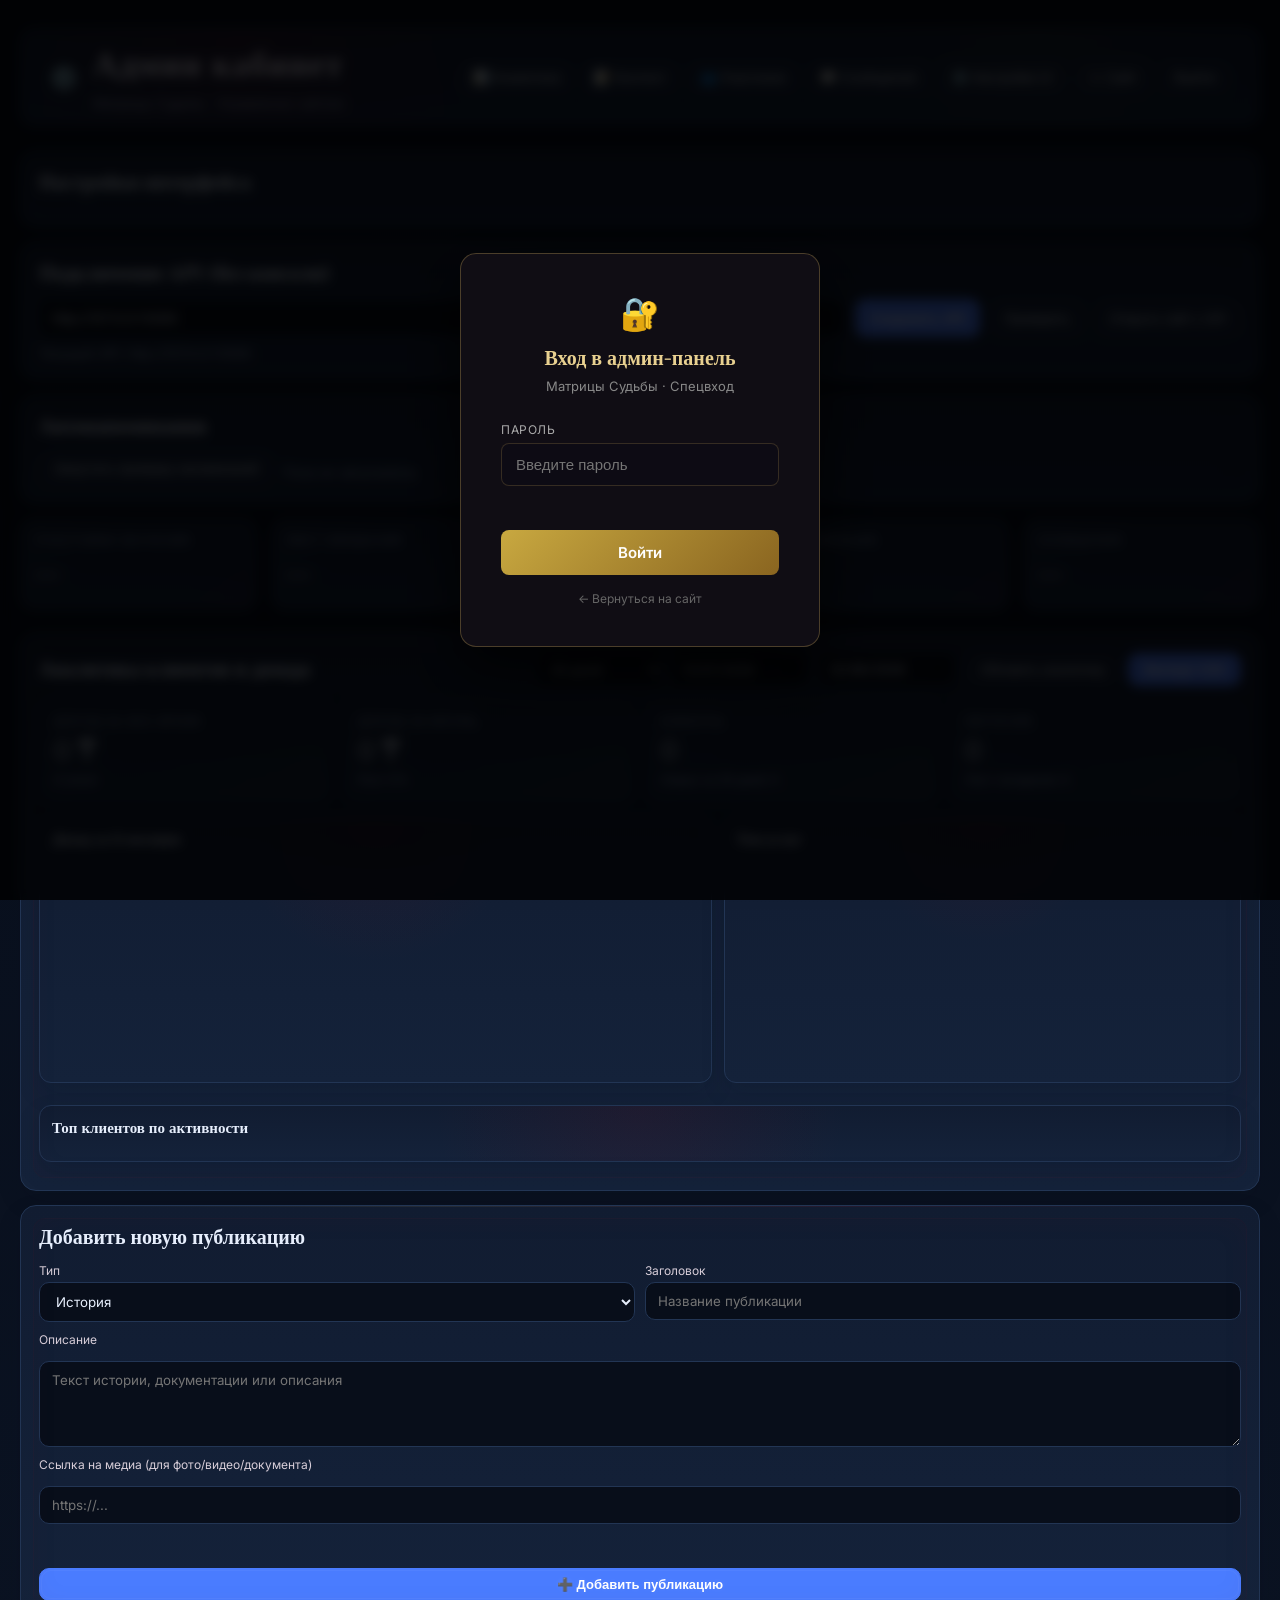
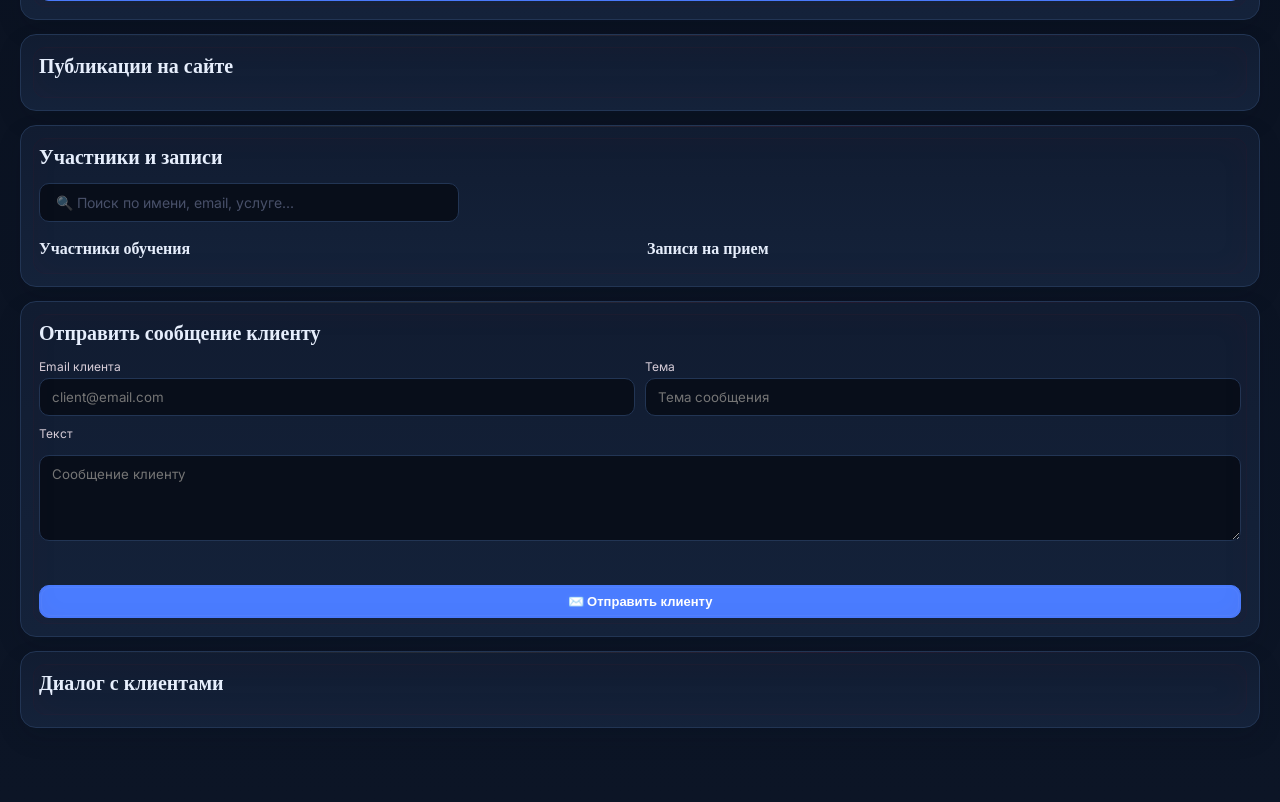
==== admin.html @ edc9f2d5 "Copilot CLI session 3d126583-f29f-4c4b-a68e-1c4c6ca3910c changes" ====
<!DOCTYPE html>
<html lang="ru">
<head>
    <meta charset="UTF-8">
    <link rel="icon" type="image/svg+xml" href="favicon.svg">
    <meta name="viewport" content="width=device-width, initial-scale=1.0">
    <title>Админ кабинет — Матрицы Судьбы</title>
    <link rel="stylesheet" href="admin.css">
</head>
<body>
    <div class="wrap">
        <header class="top" id="adminHeader">
            <div style="display:flex;align-items:center;gap:14px">
                <span style="font-size:24px">⚙️</span>
                <div>
                    <h1>Админ кабинет</h1>
                    <div class="sub">Матрицы Судьбы · Управление сайтом</div>
                </div>
            </div>
            <nav style="display:flex;gap:8px;flex-wrap:wrap;align-items:center">
                <a class="btn btn-nav" href="#analytics-section">📊 Аналитика</a>
                <a class="btn btn-nav" href="#content-section">📝 Контент</a>
                <a class="btn btn-nav" href="#participants-section">👥 Участники</a>
                <a class="btn btn-nav" href="#messages-section">💬 Сообщения</a>
                <button class="btn" type="button" id="adminUiSettingsToggle" onclick="toggleAdminUiSettings()">⚙️ Настройки UI</button>
                <a class="btn" href="index.html">← Сайт</a>
                <button class="btn btn-danger-outline" onclick="clearAdminSession()">Выйти</button>
            </nav>
        </header>

        <section class="panel admin-ui-settings is-collapsed" id="adminUiSettingsPanel">
            <div class="panel-head">
                <h2>Настройки интерфейса</h2>
            </div>
            <div class="admin-ui-settings-grid">
                <label class="admin-ui-control">
                    <span>Тема</span>
                    <select id="adminUiTheme">
                        <option value="dark">Темная (Tech)</option>
                        <option value="light">Светлая</option>
                    </select>
                </label>
                <label class="admin-ui-control">
                    <span>Акцент</span>
                    <select id="adminUiAccent">
                        <option value="blue">Blue</option>
                        <option value="indigo">Indigo</option>
                        <option value="emerald">Emerald</option>
                    </select>
                </label>
                <label class="admin-ui-control">
                    <span>Плотность</span>
                    <select id="adminUiDensity">
                        <option value="comfortable">Обычная</option>
                        <option value="compact">Компактная</option>
                    </select>
                </label>
                <label class="admin-ui-check">
                    <input type="checkbox" id="adminUiReduceMotion">
                    <span>Минимум анимаций</span>
                </label>
            </div>
        </section>

        <section class="panel">
            <h2>Подключение API (без консоли)</h2>
            <div class="api-inline">
                <input id="apiBaseInput" type="url" placeholder="https://your-backend.onrender.com" />
                <button class="btn btn-main" type="button" onclick="saveApiBase()">Сохранить API</button>
                <button class="btn" type="button" onclick="testApiBase()">Проверить</button>
                <button class="btn" type="button" onclick="openSiteWithApi()">Открыть сайт с API</button>
            </div>
            <div class="sub" id="apiStatus" style="margin-top:8px">Текущий API: не задан</div>
        </section>

        <section class="panel">
            <h2>Автонапоминания</h2>
            <div style="display:flex;gap:10px;flex-wrap:wrap;align-items:center">
                <button class="btn" type="button" onclick="runRemindersNow()">Запустить проверку напоминаний</button>
                <span class="sub" id="reminderStatus">Пока не запускалось</span>
            </div>
        </section>

        <section class="kpis">
            <article class="kpi"><div class="label">Участники обучения</div><div class="val loading-val" id="kpiLearners">—</div></article>
            <article class="kpi"><div class="label">Лист ожидания</div><div class="val loading-val" id="kpiWaitlist">—</div></article>
            <article class="kpi"><div class="label">Записи на прием</div><div class="val loading-val" id="kpiBookings">—</div></article>
            <article class="kpi"><div class="label">Публикации</div><div class="val loading-val" id="kpiContent">—</div></article>
            <article class="kpi"><div class="label">Сообщения</div><div class="val loading-val" id="kpiMessages">—</div></article>
        </section>

        <section class="panel analytics-shell" id="analytics-section">
            <div class="panel-head">
                <h2>Аналитика клиентов и дохода</h2>
                <div class="analytics-actions">
                    <select id="analyticsPreset" onchange="applyAnalyticsPreset()">
                        <option value="30">30 дней</option>
                        <option value="7">7 дней</option>
                        <option value="90">90 дней</option>
                        <option value="custom">Свой период</option>
                    </select>
                    <input id="analyticsStart" type="date">
                    <input id="analyticsEnd" type="date">
                    <button class="btn" type="button" onclick="refreshAnalytics()">Обновить аналитику</button>
                    <button class="btn btn-main" type="button" onclick="exportAnalyticsCsv()">Экспорт CSV</button>
                </div>
            </div>

            <div class="analytics-cards">
                <article class="analytic-card">
                    <div class="label">Доход за все время</div>
                    <div class="money" id="anTotalRevenue">0 ₸</div>
                    <div class="hint" id="anPaidPayments">0 оплат</div>
                </article>
                <article class="analytic-card">
                    <div class="label">Доход за месяц</div>
                    <div class="money" id="anMonthRevenue">0 ₸</div>
                    <div class="hint" id="anGrowth">Рост 0%</div>
                </article>
                <article class="analytic-card">
                    <div class="label">Клиенты</div>
                    <div class="money" id="anTotalClients">0</div>
                    <div class="hint" id="anNewClients30">Новых за 30 дней: 0</div>
                </article>
                <article class="analytic-card">
                    <div class="label">Обучение</div>
                    <div class="money" id="anAccepted">0</div>
                    <div class="hint" id="anWaitlist">Лист ожидания: 0</div>
                </article>
            </div>

            <div class="analytics-grid">
                <div class="chart-box">
                    <h3>Доход за 6 месяцев</h3>
                    <div class="bar-chart" id="revenueChart"></div>
                </div>
                <div class="chart-box">
                    <h3>Топ услуг</h3>
                    <div id="topServicesList" class="service-list"></div>
                </div>
            </div>

            <div class="chart-box">
                <h3>Топ клиентов по активности</h3>
                <div id="tblTopClients" class="table-wrap"></div>
            </div>
        </section>

        <section class="panel" id="content-section">
            <h2>Добавить новую публикацию</h2>
            <form class="admin-form" id="contentForm" onsubmit="createContent(event)">
                <div class="form-grid">
                    <div>
                        <label>Тип</label>
                        <select id="contentKind" required>
                            <option value="story">История</option>
                            <option value="doc">Документация</option>
                            <option value="photo">Фото</option>
                            <option value="video">Видео</option>
                        </select>
                    </div>
                    <div>
                        <label>Заголовок</label>
                        <input id="contentTitle" type="text" placeholder="Название публикации" required>
                    </div>
                </div>
                <label>Описание</label>
                <textarea id="contentBody" rows="4" placeholder="Текст истории, документации или описания"></textarea>
                <label>Ссылка на медиа (для фото/видео/документа)</label>
                <input id="contentMediaUrl" type="url" placeholder="https://...">
                <div id="contentFormError" style="color:#e05555;font-size:12.5px;margin-bottom:8px;min-height:16px"></div>
                <button class="btn btn-main" type="submit" id="contentSubmitBtn">
                    <span>➕ Добавить публикацию</span>
                </button>
            </form>
        </section>

        <section class="panel">
            <h2>Публикации на сайте</h2>
            <div id="tblContent" class="table-wrap"></div>
        </section>

        <section class="panel" id="participants-section">
            <h2>Участники и записи</h2>
            <div class="admin-search-bar">
                <input type="search" id="adminSearchInput" class="admin-search-input" placeholder="🔍 Поиск по имени, email, услуге..." oninput="_debouncedFilter(this.value)">
            </div>
            <div class="double-grid">
                <div>
                    <h3>Участники обучения</h3>
                    <div id="tblLearners" class="table-wrap"></div>
                </div>
                <div>
                    <h3>Записи на прием</h3>
                    <div id="tblBookings" class="table-wrap"></div>
                </div>
            </div>
        </section>

        <section class="panel" id="messages-section">
            <h2>Отправить сообщение клиенту</h2>
            <form class="admin-form" id="messageForm" onsubmit="sendMessage(event)">
                <div class="form-grid">
                    <div>
                        <label>Email клиента</label>
                        <input id="msgTo" type="email" placeholder="client@email.com" required>
                    </div>
                    <div>
                        <label>Тема</label>
                        <input id="msgSubject" type="text" placeholder="Тема сообщения">
                    </div>
                </div>
                <label>Текст</label>
                <textarea id="msgText" rows="4" placeholder="Сообщение клиенту" required></textarea>
                <div id="messageFormError" style="color:#e05555;font-size:12.5px;margin-bottom:8px;min-height:16px"></div>
                <button class="btn btn-main" type="submit" id="msgSubmitBtn">
                    <span>✉️ Отправить клиенту</span>
                </button>
            </form>
        </section>

        <section class="panel">
            <h2>Диалог с клиентами</h2>
            <div id="tblMessages" class="table-wrap"></div>
        </section>
    </div>

    <script>
        // ── Toast уведомления для админки ──
        function adminToast(msg, type = 'success') {
            const icons = { success: '✅', error: '❌', warn: '⚠️', info: 'ℹ️' };
            const colors = {
                success: { bg: 'rgba(46,160,87,0.15)', border: 'rgba(46,160,87,0.4)', color: '#4fc36a' },
                error:   { bg: 'rgba(220,53,69,0.15)', border: 'rgba(220,53,69,0.4)', color: '#e05555' },
                warn:    { bg: 'rgba(255,193,7,0.15)',  border: 'rgba(255,193,7,0.4)',  color: '#f0b429' },
                info:    { bg: 'rgba(13,202,240,0.12)', border: 'rgba(13,202,240,0.35)', color: '#5bc8e2' }
            };
            const c = colors[type] || colors.info;
            let wrap = document.getElementById('_adminToasts');
            if (!wrap) {
                wrap = document.createElement('div');
                wrap.id = '_adminToasts';
                wrap.style.cssText = 'position:fixed;top:20px;right:20px;z-index:99990;display:flex;flex-direction:column;gap:8px;pointer-events:none';
                document.body.appendChild(wrap);
            }
            const t = document.createElement('div');
            t.style.cssText = `pointer-events:all;display:flex;align-items:center;gap:10px;padding:12px 16px;border-radius:10px;font-size:13.5px;font-family:Inter,sans-serif;max-width:340px;box-shadow:0 8px 24px rgba(0,0,0,0.5);animation:_adminToastIn .25s ease;background:${c.bg};border:1px solid ${c.border};color:${c.color};position:relative;overflow:hidden`;
            t.innerHTML = `<span style="font-size:16px">${icons[type]||'ℹ️'}</span><span style="flex:1">${msg}</span><button onclick="this.parentElement.remove()" style="background:none;border:none;cursor:pointer;color:inherit;opacity:.6;font-size:14px;padding:0;margin-left:4px">✕</button><div style="position:absolute;bottom:0;left:0;height:2px;background:${c.border};animation:_adminToastBar 4s linear forwards"></div>`;
            if (!document.getElementById('_adminToastStyle')) {
                const s = document.createElement('style');
                s.id = '_adminToastStyle';
                s.textContent = '@keyframes _adminToastIn{from{opacity:0;transform:translateX(16px)}to{opacity:1;transform:none}}@keyframes _adminToastBar{from{width:100%}to{width:0}}';
                document.head.appendChild(s);
            }
            wrap.appendChild(t);
            setTimeout(() => { t.style.opacity='0'; t.style.transition='opacity .2s'; setTimeout(()=>t.remove(),220); }, 4000);
        }

        const API_BASE = (() => {
            const params = new URLSearchParams(window.location.search);
            const fromQuery = (params.get('api') || '').trim().replace(/\/$/, '');
            if (/^https?:\/\//i.test(fromQuery)) {
                localStorage.setItem('apiBaseUrl', fromQuery);
                return fromQuery;
            }
            return (localStorage.getItem('apiBaseUrl') || 'http://127.0.0.1:5000').trim().replace(/\/$/, '');
        })();
        const ADMIN_ACCESS_CODE = '0000';
        const ADMIN_UI_THEME_KEY = 'adminUiThemeV2';
        const ADMIN_UI_ACCENT_KEY = 'adminUiAccentV2';
        const ADMIN_UI_DENSITY_KEY = 'adminUiDensityV2';
        const ADMIN_UI_MOTION_KEY = 'adminUiMotionV2';

        function toggleAdminUiSettings() {
            const panel = document.getElementById('adminUiSettingsPanel');
            if (!panel) return;
            panel.classList.toggle('is-collapsed');
            const toggle = document.getElementById('adminUiSettingsToggle');
            if (toggle) {
                toggle.textContent = panel.classList.contains('is-collapsed') ? '⚙️ Настройки UI' : '✕ Скрыть настройки';
            }
        }

        function getDefaultAdminUiPrefs() {
            return {
                theme: 'dark',
                accent: 'blue',
                density: 'comfortable',
                reduceMotion: true
            };
        }

        function readAdminUiPrefs() {
            const defaults = getDefaultAdminUiPrefs();
            const themeRaw = localStorage.getItem(ADMIN_UI_THEME_KEY);
            const accentRaw = localStorage.getItem(ADMIN_UI_ACCENT_KEY);
            const densityRaw = localStorage.getItem(ADMIN_UI_DENSITY_KEY);
            const motionRaw = localStorage.getItem(ADMIN_UI_MOTION_KEY);
            return {
                theme: themeRaw === 'light' ? 'light' : defaults.theme,
                accent: ['blue', 'indigo', 'emerald'].includes(accentRaw) ? accentRaw : defaults.accent,
                density: densityRaw === 'compact' ? 'compact' : defaults.density,
                reduceMotion: motionRaw ? motionRaw === 'true' : defaults.reduceMotion
            };
        }

        function applyAdminUiPrefs(prefs) {
            document.documentElement.setAttribute('data-admin-theme', prefs.theme);
            document.documentElement.setAttribute('data-admin-accent', prefs.accent);
            document.documentElement.setAttribute('data-admin-density', prefs.density);
            document.documentElement.classList.toggle('admin-reduce-motion', !!prefs.reduceMotion);

            const theme = document.getElementById('adminUiTheme');
            const accent = document.getElementById('adminUiAccent');
            const density = document.getElementById('adminUiDensity');
            const motion = document.getElementById('adminUiReduceMotion');
            if (theme) theme.value = prefs.theme;
            if (accent) accent.value = prefs.accent;
            if (density) density.value = prefs.density;
            if (motion) motion.checked = !!prefs.reduceMotion;
        }

        function saveAdminUiPrefs() {
            const prefs = {
                theme: document.getElementById('adminUiTheme')?.value || 'dark',
                accent: document.getElementById('adminUiAccent')?.value || 'blue',
                density: document.getElementById('adminUiDensity')?.value || 'comfortable',
                reduceMotion: !!document.getElementById('adminUiReduceMotion')?.checked
            };
            localStorage.setItem(ADMIN_UI_THEME_KEY, prefs.theme);
            localStorage.setItem(ADMIN_UI_ACCENT_KEY, prefs.accent);
            localStorage.setItem(ADMIN_UI_DENSITY_KEY, prefs.density);
            localStorage.setItem(ADMIN_UI_MOTION_KEY, String(prefs.reduceMotion));
            applyAdminUiPrefs(prefs);
        }

        function initAdminUiSettings() {
            applyAdminUiPrefs(readAdminUiPrefs());
            ['adminUiTheme', 'adminUiAccent', 'adminUiDensity', 'adminUiReduceMotion'].forEach((id) => {
                const el = document.getElementById(id);
                if (el) el.addEventListener('change', saveAdminUiPrefs);
            });
        }

        function currentApiBase() {
            return (localStorage.getItem('apiBaseUrl') || 'http://127.0.0.1:5000').trim();
        }

        function updateApiStatus(text) {
            const el = document.getElementById('apiStatus');
            if (el) {
                el.textContent = text;
            }
        }

        function initApiControls() {
            const input = document.getElementById('apiBaseInput');
            if (!input) {
                return;
            }
            const value = currentApiBase();
            input.value = value;
            updateApiStatus('Текущий API: ' + value);
        }

        function saveApiBase() {
            const input = document.getElementById('apiBaseInput');
            if (!input) {
                return;
            }
            const value = (input.value || '').trim().replace(/\/$/, '');
            if (!/^https?:\/\//i.test(value)) {
                adminToast('Укажите корректный URL', 'error'); return;
            }
            localStorage.setItem('apiBaseUrl', value);
            updateApiStatus('Текущий API: ' + value);
            adminToast('API сохранён ✓', 'success');
        }

        async function testApiBase() {
            const input = document.getElementById('apiBaseInput');
            const value = ((input && input.value) || currentApiBase()).trim().replace(/\/$/, '');
            if (!/^https?:\/\//i.test(value)) {
                adminToast('Укажите URL API', 'warn');
                return;
            }
            try {
                const response = await fetch(value + '/api/health');
                const data = await response.json();
                if (response.ok && data.ok) {
                    updateApiStatus('API доступен: ' + value);
                    adminToast('API доступен ✓', 'success');
                } else {
                    updateApiStatus('API ответил с ошибкой: ' + value);
                    adminToast('API ответил с ошибкой', 'error');
                }
            } catch {
                updateApiStatus('API недоступен: ' + value);
                adminToast('Нет соединения с API', 'error');
            }
        }

        async function runRemindersNow() {
            const status = document.getElementById('reminderStatus');
            try {
                const response = await fetch(API_BASE + '/api/tasks/reminders/run', {
                    method: 'POST',
                    headers: authHeaders()
                });
                const data = await response.json();
                if (!response.ok || !data.ok) {
                    throw new Error(data.message || 'Не удалось запустить задачу напоминаний');
                }
                if (status) {
                    status.textContent = 'Готово: 24ч=' + (data.sent24h || 0) + ', 2ч=' + (data.sent2h || 0);
                }
                adminToast('Напоминания отправлены ✓', 'success');
            } catch (error) {
                if (status) {
                    status.textContent = 'Ошибка: ' + error.message;
                }
                adminToast('Ошибка: ' + error.message, 'error');
            }
        }

        function openSiteWithApi() {
            const input = document.getElementById('apiBaseInput');
            const value = ((input && input.value) || currentApiBase()).trim().replace(/\/$/, '');
            if (!/^https?:\/\//i.test(value)) {
                adminToast('Укажите URL API', 'warn');
                return;
            }
            localStorage.setItem('apiBaseUrl', value);
            window.open('index.html?api=' + encodeURIComponent(value), '_blank');
        }

        function getAdminToken() {
            return localStorage.getItem('adminToken') || '';
        }

        function isOfflineAdminSetup() {
            return localStorage.getItem('adminOfflineAccess') === 'true';
        }

        function authHeaders() {
            return {
                'Content-Type': 'application/json',
                'X-Admin-Token': getAdminToken()
            };
        }

        async function checkAdmin() {
            let token = getAdminToken();
            if (token) {
                localStorage.removeItem('adminOfflineAccess');
                return true;
            }
            return await showAdminLoginModal();
        }

        function showAdminLoginModal() {
            return new Promise((resolve) => {
                const modal = document.createElement('div');
                modal.id = 'adminLoginModal';
                modal.style.cssText = 'position:fixed;inset:0;background:rgba(0,0,0,0.82);z-index:99999;display:flex;align-items:center;justify-content:center;backdrop-filter:blur(6px)';
                modal.innerHTML = `
                    <div style="background:var(--card,#1a1520);border:1px solid rgba(212,174,92,0.3);border-radius:16px;padding:40px;width:360px;max-width:95vw;box-shadow:0 24px 60px rgba(0,0,0,0.7)">
                        <div style="text-align:center;margin-bottom:28px">
                            <div style="font-size:32px;margin-bottom:12px">🔐</div>
                            <h2 style="font-family:Cinzel,serif;color:#e8d090;font-size:20px;margin:0 0 6px">Вход в админ-панель</h2>
                            <p style="color:#888;font-size:13px;margin:0">Матрицы Судьбы · Спецвход</p>
                        </div>
                        <div style="margin-bottom:16px">
                            <label style="display:block;color:#aaa;font-size:12px;margin-bottom:6px;letter-spacing:0.5px">ПАРОЛЬ</label>
                            <input id="adminLoginInput" type="password" placeholder="Введите пароль" autofocus
                                style="width:100%;padding:12px 14px;background:#0d0b14;border:1px solid rgba(212,174,92,0.2);border-radius:8px;color:#eee;font-size:15px;outline:none;box-sizing:border-box"
                                onkeydown="if(event.key==='Enter')submitAdminLogin()">
                        </div>
                        <div id="adminLoginError" style="color:#e05555;font-size:12px;margin-bottom:12px;min-height:16px"></div>
                        <button onclick="submitAdminLogin()" id="adminLoginBtn"
                            style="width:100%;padding:13px;background:linear-gradient(135deg,#c8a840,#8a6520);border:none;border-radius:8px;color:#fff;font-size:15px;font-weight:600;cursor:pointer;font-family:Inter,sans-serif">
                            Войти
                        </button>
                        <a href="index.html" style="display:block;text-align:center;margin-top:16px;color:#666;font-size:12px;text-decoration:none">← Вернуться на сайт</a>
                    </div>`;
                document.body.appendChild(modal);
                setTimeout(() => document.getElementById('adminLoginInput')?.focus(), 100);

                window._adminLoginResolve = resolve;
            });
        }

        async function submitAdminLogin() {
            const input = document.getElementById('adminLoginInput');
            const errEl = document.getElementById('adminLoginError');
            const btn = document.getElementById('adminLoginBtn');
            const code = (input?.value || '').trim();

            if (!code) {
                if (errEl) errEl.textContent = 'Введите пароль';
                return;
            }

            if (btn) { btn.disabled = true; btn.textContent = 'Проверка...'; }
            if (errEl) errEl.textContent = '';

            try {
                const response = await fetch(API_BASE + '/api/admin/login', {
                    method: 'POST',
                    headers: { 'Content-Type': 'application/json' },
                    body: JSON.stringify({ password: code })
                });
                const data = await response.json();
                if (!response.ok || !data.ok) {
                    if (errEl) errEl.textContent = data.message || 'Неверный пароль';
                    if (btn) { btn.disabled = false; btn.textContent = 'Войти'; }
                    return;
                }
                localStorage.setItem('adminToken', data.token);
                localStorage.removeItem('adminOfflineAccess');
                document.getElementById('adminLoginModal')?.remove();
                if (window._adminLoginResolve) window._adminLoginResolve(true);
            } catch {
                localStorage.setItem('adminOfflineAccess', 'true');
                document.getElementById('adminLoginModal')?.remove();
                if (window._adminLoginResolve) window._adminLoginResolve(false);
                adminToast('Сервер недоступен. Открыт режим настройки.', 'warn');
            }
        }

        let _sortState = {};
        window._tableRefreshMap = {};

        function renderTable(targetId, columns, rows, opts = {}) {
            const root = document.getElementById(targetId);
            if (!root) return;
            if (!rows || !rows.length) {
                root.innerHTML = '<div class="empty" style="padding:32px;text-align:center;color:#666"><span style="font-size:32px;display:block;margin-bottom:8px">📭</span>Нет данных</div>';
                return;
            }

            const sortKey = _sortState[targetId]?.key;
            const sortDir = _sortState[targetId]?.dir || 'asc';

            if (sortKey) {
                rows = [...rows].sort((a, b) => {
                    const av = a[sortKey] || '', bv = b[sortKey] || '';
                    return sortDir === 'asc' ? String(av).localeCompare(String(bv)) : String(bv).localeCompare(String(av));
                });
            }

            const thead = columns.map(c => {
                const isSort = c.key === sortKey;
                const arrow = isSort ? (sortDir === 'asc' ? ' ↑' : ' ↓') : '';
                return `<th class="sortable-th" onclick="toggleSort('${targetId}', '${c.key}')" style="cursor:pointer;user-select:none">${c.label}${arrow}</th>`;
            }).join('') + (opts.deletable ? '<th style="width:60px"></th>' : '');

            const tbody = rows.map((r, i) => {
                const cells = columns.map(c => `<td data-label="${c.label}">${c.render ? c.render(r) : (r[c.key] || '—')}</td>`).join('');
                const delBtn = opts.deletable ? `<td><button class="btn-del" onclick="${opts.deletable}(${r.id || i})" title="Удалить">🗑</button></td>` : '';
                return `<tr>${cells}${delBtn}</tr>`;
            }).join('');

            root.innerHTML = `<div style="overflow-x:auto"><table class="table"><thead><tr>${thead}</tr></thead><tbody>${tbody}</tbody></table></div>`;
        }

        function toggleSort(targetId, key) {
            const prev = _sortState[targetId];
            _sortState[targetId] = { key, dir: prev?.key === key && prev?.dir === 'asc' ? 'desc' : 'asc' };
            if (typeof window._tableRefreshMap === 'object' && window._tableRefreshMap[targetId]) {
                window._tableRefreshMap[targetId]();
            }
        }

        function fmtDate(value) {
            if (!value) return '—';
            const d = new Date(value);
            return isNaN(d.getTime()) ? value : d.toLocaleString('ru-RU');
        }

        function fmtMoney(value) {
            return new Intl.NumberFormat('ru-RU').format(Number(value || 0)) + ' ₸';
        }

        function toDateInputValue(dt) {
            if (!(dt instanceof Date) || isNaN(dt.getTime())) return '';
            const y = dt.getFullYear();
            const m = String(dt.getMonth() + 1).padStart(2, '0');
            const d = String(dt.getDate()).padStart(2, '0');
            return y + '-' + m + '-' + d;
        }

        function applyAnalyticsPreset() {
            const presetEl = document.getElementById('analyticsPreset');
            const startEl = document.getElementById('analyticsStart');
            const endEl = document.getElementById('analyticsEnd');
            if (!presetEl || !startEl || !endEl) return;
            const preset = presetEl.value;
            const now = new Date();

            if (preset === 'custom') {
                return;
            }

            const days = Number(preset || 30);
            const start = new Date(now.getTime() - (days - 1) * 24 * 60 * 60 * 1000);
            startEl.value = toDateInputValue(start);
            endEl.value = toDateInputValue(now);
        }

        function analyticsQueryString() {
            const start = (document.getElementById('analyticsStart')?.value || '').trim();
            const end = (document.getElementById('analyticsEnd')?.value || '').trim();
            const qs = new URLSearchParams();
            if (start) qs.set('start', start);
            if (end) qs.set('end', end);
            const str = qs.toString();
            return str ? ('?' + str) : '';
        }

        function renderRevenueChart(labels, values) {
            const root = document.getElementById('revenueChart');
            if (!root) return;
            if (!labels.length) {
                root.innerHTML = '<div class="empty">Нет данных для графика</div>';
                return;
            }

            const max = Math.max(...values, 1);
            root.innerHTML = labels.map((label, idx) => {
                const value = Number(values[idx] || 0);
                const h = Math.max(8, Math.round((value / max) * 100));
                return '<div class="bar-wrap">'
                    + '<div class="bar" style="height:' + h + '%" title="' + fmtMoney(value) + '"></div>'
                    + '<div class="bar-value">' + new Intl.NumberFormat('ru-RU').format(value) + '</div>'
                    + '<div class="bar-label">' + label.slice(2) + '</div>'
                    + '</div>';
            }).join('');
        }

        function renderTopServices(items) {
            const root = document.getElementById('topServicesList');
            if (!root) return;
            if (!items.length) {
                root.innerHTML = '<div class="empty">Пока нет записей по услугам</div>';
                return;
            }
            root.innerHTML = items.map((item, idx) => (
                '<div class="service-item">'
                + '<span class="service-rank">' + (idx + 1) + '</span>'
                + '<span class="service-name">' + (item.name || 'Не указано') + '</span>'
                + '<span class="service-count">' + (item.count || 0) + '</span>'
                + '</div>'
            )).join('');
        }

        async function loadAnalytics() {
            const response = await fetch(API_BASE + '/api/admin/analytics' + analyticsQueryString(), { headers: authHeaders() });
            const data = await response.json();
            if (!response.ok || !data.ok) {
                throw new Error(data.message || 'Ошибка загрузки аналитики');
            }

            const m = data.metrics || {};
            document.getElementById('anTotalRevenue').textContent = fmtMoney(m.totalRevenue || 0);
            document.getElementById('anPaidPayments').textContent = (m.paidPayments || 0) + ' оплат';
            document.getElementById('anMonthRevenue').textContent = fmtMoney(m.monthRevenue || 0);
            document.getElementById('anGrowth').textContent = 'Рост ' + (m.monthGrowthPct || 0) + '% к прошлому месяцу';
            document.getElementById('anTotalClients').textContent = String(m.totalClients || 0);
            document.getElementById('anNewClients30').textContent = 'Новых за 30 дней: ' + String(m.newClients30 || 0);
            document.getElementById('anAccepted').textContent = String(m.acceptedLearners || 0);
            document.getElementById('anWaitlist').textContent = 'Лист ожидания: ' + String(m.waitlistLearners || 0);

            const series = data.revenueSeries || { labels: [], values: [] };
            renderRevenueChart(series.labels || [], series.values || []);
            renderTopServices(data.topServices || []);

            renderTable('tblTopClients', [
                { key: 'email', label: 'Email' },
                { key: 'bookings', label: 'Записи' },
                { key: 'enrollments', label: 'Обучение' },
                { key: 'messages', label: 'Сообщения' },
                { key: 'score', label: 'Индекс' },
                { key: 'lastAtFmt', label: 'Последняя активность' }
            ], (data.topClients || []).map((r) => ({ ...r, lastAtFmt: fmtDate(r.lastAt) })));
        }

        async function refreshAnalytics() {
            try {
                await loadAnalytics();
                adminToast('Аналитика обновлена ✓', 'success');
            } catch (error) {
                adminToast('Ошибка: ' + error.message, 'error');
            }
        }

        async function exportAnalyticsCsv() {
            try {
                const response = await fetch(API_BASE + '/api/admin/analytics/export.csv' + analyticsQueryString(), {
                    headers: authHeaders()
                });
                if (!response.ok) {
                    let message = 'Не удалось выгрузить CSV';
                    try {
                        const err = await response.json();
                        message = err.message || message;
                    } catch {
                        // no-op
                    }
                    throw new Error(message);
                }
                const blob = await response.blob();
                const url = URL.createObjectURL(blob);
                const a = document.createElement('a');
                a.href = url;
                a.download = 'analytics.csv';
                document.body.appendChild(a);
                a.click();
                a.remove();
                URL.revokeObjectURL(url);
            } catch (error) {
                adminToast('Ошибка экспорта: ' + error.message, 'error');
            }
        }

        async function loadParticipants() {
            const response = await fetch(API_BASE + '/api/admin/participants', { headers: authHeaders() });
            const data = await response.json();
            if (!response.ok || !data.ok) {
                throw new Error(data.message || 'Ошибка загрузки участников');
            }

            const learners = data.learners || [];
            const bookings = data.bookings || [];
            const accepted = learners.filter((x) => x.status === 'accepted').length;
            const waitlist = learners.filter((x) => x.status === 'waitlist').length;

            document.getElementById('kpiLearners').textContent = accepted;
            document.getElementById('kpiWaitlist').textContent = waitlist;
            document.getElementById('kpiBookings').textContent = bookings.length;

            renderTable('tblLearners', [
                { key: 'name', label: 'Имя' },
                { key: 'email', label: 'Email' },
                { key: 'phone', label: 'Телефон' },
                { key: 'status', label: 'Статус' },
                { key: 'createdAtFmt', label: 'Дата' }
            ], learners.map((r) => ({ ...r, createdAtFmt: fmtDate(r.created_at) })));

            renderTable('tblBookings', [
                { key: 'name', label: 'Имя' },
                { key: 'email', label: 'Email' },
                { key: 'phone', label: 'Телефон' },
                { key: 'bookingAtFmt', label: 'Время приема' }
            ], bookings.map((r) => ({ ...r, bookingAtFmt: fmtDate(r.booking_at) })));
        }

        async function loadContent() {
            const response = await fetch(API_BASE + '/api/admin/content', { headers: authHeaders() });
            const data = await response.json();
            if (!response.ok || !data.ok) {
                throw new Error(data.message || 'Ошибка загрузки публикаций');
            }
            const items = data.items || [];
            document.getElementById('kpiContent').textContent = items.length;

            renderTable('tblContent', [
                { key: 'kind', label: 'Тип' },
                { key: 'title', label: 'Заголовок' },
                { key: 'body', label: 'Описание' },
                { key: 'media_url', label: 'Ссылка' },
                { key: 'createdAtFmt', label: 'Дата' }
            ], items.map((r) => ({ ...r, createdAtFmt: fmtDate(r.created_at) })));
        }

        async function loadMessages() {
            const response = await fetch(API_BASE + '/api/admin/messages', { headers: authHeaders() });
            const data = await response.json();
            if (!response.ok || !data.ok) {
                throw new Error(data.message || 'Ошибка загрузки сообщений');
            }
            const messages = data.messages || [];
            document.getElementById('kpiMessages').textContent = messages.length;

            renderTable('tblMessages', [
                { key: 'sender_role', label: 'Отправитель' },
                { key: 'from_email', label: 'От кого' },
                { key: 'to_email', label: 'Кому' },
                { key: 'subject', label: 'Тема' },
                { key: 'text', label: 'Текст' },
                { key: 'createdAtFmt', label: 'Дата' }
            ], messages.map((r) => ({ ...r, createdAtFmt: fmtDate(r.created_at) })));
        }

        async function createContent(e) {
            e.preventDefault();
            const kind = document.getElementById('contentKind').value;
            const title = document.getElementById('contentTitle').value.trim();
            const body = document.getElementById('contentBody').value.trim();
            const mediaUrl = document.getElementById('contentMediaUrl').value.trim();

            const response = await fetch(API_BASE + '/api/admin/content', {
                method: 'POST',
                headers: authHeaders(),
                body: JSON.stringify({ kind, title, body, mediaUrl })
            });
            const data = await response.json();
            if (!response.ok || !data.ok) {
                adminToast(data.message || 'Ошибка сохранения', 'error');
                return;
            }
            e.target.reset();
            await loadContent();
            adminToast(data.message || 'Публикация добавлена ✓', 'success');
        }

        async function sendMessage(e) {
            e.preventDefault();
            const toEmail = document.getElementById('msgTo').value.trim();
            const subject = document.getElementById('msgSubject').value.trim();
            const text = document.getElementById('msgText').value.trim();

            const response = await fetch(API_BASE + '/api/admin/messages/send', {
                method: 'POST',
                headers: authHeaders(),
                body: JSON.stringify({ toEmail, subject, text })
            });
            const data = await response.json();
            if (!response.ok || !data.ok) {
                adminToast(data.message || 'Ошибка отправки', 'error');
                return;
            }
            e.target.reset();
            await loadMessages();
            adminToast(data.message || 'Сообщение отправлено ✓', 'success');
        }

        async function loadAdminData() {
            await Promise.all([loadParticipants(), loadContent(), loadMessages(), loadAnalytics()]);
        }

        function clearAdminSession() {
            localStorage.removeItem('isAdminLoggedIn');
            localStorage.removeItem('adminToken');
            localStorage.removeItem('adminOfflineAccess');
            window.location.href = 'index.html';
        }

        window.addEventListener('DOMContentLoaded', async () => {
            initAdminUiSettings();
            initApiControls();
            applyAnalyticsPreset();
            const isAdminReady = await checkAdmin();
            if (!isAdminReady && isOfflineAdminSetup()) {
                return;
            }
            if (!isAdminReady) return;
            try {
                await loadAdminData();
            } catch (error) {
                adminToast('Ошибка: ' + error.message, 'error');
            }
        });

        function _debounce(fn, ms) {
            let t; return (...a) => { clearTimeout(t); t = setTimeout(() => fn(...a), ms); };
        }
        const _debouncedFilter = _debounce((q) => filterAdminTable(q), 280);

        function filterAdminTable(query) {
            const q = query.toLowerCase().trim();
            document.querySelectorAll('.admin-table tbody tr, .admin-participants-table tbody tr, .table tbody tr').forEach(row => {
                const text = row.textContent.toLowerCase();
                row.style.display = !q || text.includes(q) ? '' : 'none';
            });
        }
    </script>
</body>
</html>
---- admin.css ----
@import url('https://fonts.googleapis.com/css2?family=Cinzel:wght@500;600;700&family=Inter:wght@400;500;600&display=swap');

:root {
    --bg: #020204;
    --bg2: #08070d;
    --card: #100d14;
    --card2: #16111a;
    --line: rgba(132, 32, 48, 0.18);
    --line2: rgba(162, 42, 60, 0.3);
    --accent: #a92a3e;
    --accent2: #5b0916;
    --gold: #73592b;
    --gold2: #8c6d35;
    --text: #d8ced9;
    --muted: #6d6275;
    --blood: rgba(125, 16, 34, 0.52);
    --shadow: 0 24px 70px rgba(0, 0, 0, 0.55);
}

* { box-sizing: border-box; }
body {
    margin: 0;
    font-family: 'Inter', sans-serif;
    background:
        radial-gradient(circle at 12% -10%, rgba(125, 16, 34, 0.32), transparent 36%),
        radial-gradient(circle at 90% 8%, rgba(212, 174, 92, 0.03), transparent 16%),
        radial-gradient(circle at 50% 100%, rgba(125, 16, 34, 0.22), transparent 34%),
        linear-gradient(180deg, #000000 0%, #030206 26%, #05030a 52%, #010102 100%);
    color: var(--muted);
    min-height: 100vh;
    position: relative;
    overflow-x: hidden;
}
body::before,
body::after {
    content: '';
    position: fixed;
    pointer-events: none;
    z-index: 0;
}
body::before {
    top: -140px;
    left: -120px;
    width: 420px;
    height: 420px;
    border-radius: 50%;
    background:
        radial-gradient(circle, rgba(125, 16, 34, 0.3) 0%, rgba(125, 16, 34, 0.1) 34%, transparent 68%),
        conic-gradient(from 90deg, transparent 0deg, rgba(212, 174, 92, 0.03) 36deg, transparent 74deg, rgba(125, 16, 34, 0.12) 140deg, transparent 220deg, rgba(212, 174, 92, 0.02) 300deg, transparent 360deg);
    filter: blur(24px);
    opacity: 0.7;
    animation: adminMistA 20s ease-in-out infinite alternate;
}
body::after {
    right: -180px;
    bottom: -180px;
    width: 520px;
    height: 520px;
    border-radius: 50%;
    background:
        radial-gradient(circle, rgba(212, 174, 92, 0.04) 0%, rgba(125, 16, 34, 0.1) 30%, transparent 66%),
        conic-gradient(from 180deg, transparent 0deg, rgba(125, 16, 34, 0.1) 60deg, transparent 124deg, rgba(212, 174, 92, 0.02) 190deg, transparent 280deg, rgba(125, 16, 34, 0.08) 330deg, transparent 360deg);
    filter: blur(28px);
    opacity: 0.56;
    animation: adminMistB 28s ease-in-out infinite alternate;
}

.wrap {
    max-width: 1180px;
    margin: 0 auto;
    padding: 28px 20px 60px;
    position: relative;
    z-index: 1;
}

.top {
    display: flex;
    justify-content: space-between;
    align-items: center;
    gap: 12px;
    margin-bottom: 24px;
    padding: 20px 22px;
    border: 1px solid rgba(212, 174, 92, 0.12);
    border-radius: 22px;
    background:
        linear-gradient(180deg, rgba(255,255,255,0.01) 0%, transparent 100%),
        linear-gradient(135deg, rgba(14, 8, 13, 0.98), rgba(5, 5, 8, 0.96));
    box-shadow: var(--shadow);
    position: relative;
    overflow: hidden;
}
.top::before {
    content: '';
    position: absolute;
    inset: 0;
    background:
        radial-gradient(circle at 18% 0%, rgba(125, 16, 34, 0.16) 0%, transparent 24%),
        radial-gradient(circle at 82% 0%, rgba(212, 174, 92, 0.04) 0%, transparent 16%);
    pointer-events: none;
}
.top::after {
    content: '';
    position: absolute;
    left: 24px;
    right: 24px;
    top: 0;
    height: 1px;
    background: linear-gradient(90deg, transparent 0%, rgba(212, 174, 92, 0.12) 20%, rgba(125, 16, 34, 0.22) 50%, rgba(212, 174, 92, 0.12) 80%, transparent 100%);
    animation: altarPulse 6s ease-in-out infinite;
}

.top h1 {
    text-shadow: 0 8px 24px rgba(125, 16, 34, 0.18), 0 0 10px rgba(212, 174, 92, 0.06);
    animation: titlePulse 7s ease-in-out infinite;
}

h1 {
    margin: 0;
    font-family: 'Cinzel', serif;
    color: var(--text);
    font-size: 34px;
    letter-spacing: 1px;
}

.sub {
    margin-top: 6px;
    font-size: 13px;
    color: rgba(140, 109, 53, 0.46);
}

.btn {
    border: 1px solid var(--line);
    background: rgba(255,255,255,0.01);
    color: var(--muted);
    border-radius: 24px;
    padding: 8px 14px;
    cursor: pointer;
    text-decoration: none;
    font-size: 13px;
    transition: 0.3s ease;
    box-shadow: 0 8px 18px rgba(0,0,0,0.16);
    position: relative;
    overflow: hidden;
}
.btn::before {
    content: '';
    position: absolute;
    inset: 1px;
    border-radius: inherit;
    border: 1px solid rgba(255,255,255,0.04);
    pointer-events: none;
}
.btn:hover {
    color: var(--text);
    border-color: var(--line2);
    background: rgba(125, 16, 34, 0.12);
    transform: translateY(-2px);
}

.btn-main {
    background: linear-gradient(135deg, #4d0917 0%, #8c1d31 58%, #9f7637 100%);
    color: #fff1eb;
    border: none;
    font-weight: 700;
    text-shadow: 0 0 6px rgba(255,255,255,0.08);
    animation: buttonGlow 5s ease-in-out infinite;
}

.admin-form {
    display: flex;
    flex-direction: column;
    gap: 10px;
}

.form-grid {
    display: grid;
    grid-template-columns: 1fr 1fr;
    gap: 10px;
}

.admin-form label {
    font-size: 12px;
    color: var(--text);
    margin-bottom: 4px;
    display: block;
}

.admin-form input,
.admin-form select,
.admin-form textarea {
    width: 100%;
    background: linear-gradient(180deg, rgba(255,255,255,0.018), rgba(0,0,0,0.02)), #0b0911;
    border: 1px solid var(--line);
    color: var(--text);
    border-radius: 10px;
    padding: 10px 12px;
    font-family: 'Inter', sans-serif;
    transition: 0.3s ease;
}
.admin-form input:focus,
.admin-form select:focus,
.admin-form textarea:focus,
.api-inline input:focus,
.analytics-actions select:focus,
.analytics-actions input:focus {
    outline: none;
    border-color: rgba(212, 174, 92, 0.28);
    box-shadow: 0 0 0 3px rgba(125, 16, 34, 0.1), 0 0 20px rgba(212, 174, 92, 0.08);
}

.double-grid {
    display: grid;
    grid-template-columns: 1fr 1fr;
    gap: 14px;
}

.double-grid h3 {
    font-family: 'Cinzel', serif;
    color: var(--gold2);
    font-size: 16px;
    margin: 0 0 8px;
}

.api-inline {
    display: grid;
    grid-template-columns: 1.6fr auto auto auto;
    gap: 10px;
}

.api-inline input {
    width: 100%;
    background: linear-gradient(180deg, rgba(255,255,255,0.018), rgba(0,0,0,0.02)), #0b0911;
    border: 1px solid var(--line);
    color: var(--text);
    border-radius: 10px;
    padding: 10px 12px;
    font-family: 'Inter', sans-serif;
}

.kpis {
    display: grid;
    grid-template-columns: repeat(auto-fit, minmax(180px, 1fr));
    gap: 14px;
    margin-bottom: 22px;
}
.kpi {
    background:
        linear-gradient(160deg, rgba(255, 255, 255, 0.01), rgba(125, 16, 34, 0.04)),
        linear-gradient(135deg, rgba(14, 10, 15, 0.98), rgba(7, 6, 10, 1));
    border: 1px solid var(--line);
    border-radius: 14px;
    padding: 14px;
    box-shadow: 0 14px 26px rgba(0,0,0,0.2);
    position: relative;
    overflow: hidden;
    animation: cardBreath 9s ease-in-out infinite;
}
.kpi::before {
    content: '';
    position: absolute;
    inset: 0;
    background: linear-gradient(135deg, rgba(255,255,255,0.02), transparent 38%, transparent 70%, rgba(125, 16, 34, 0.06));
    pointer-events: none;
}
.kpi .label {
    font-size: 11px;
    text-transform: uppercase;
    letter-spacing: 1.3px;
}
.kpi .val {
    margin-top: 8px;
    font-family: 'Cinzel', serif;
    color: #866730;
    font-size: 30px;
    text-shadow: 0 0 10px rgba(125, 16, 34, 0.1);
}

.panel {
    background:
        linear-gradient(140deg, rgba(255, 255, 255, 0.01), rgba(255, 255, 255, 0)),
        linear-gradient(135deg, rgba(14, 9, 14, 0.99), rgba(6, 5, 9, 1));
    border: 1px solid var(--line);
    border-radius: 16px;
    padding: 18px;
    margin-bottom: 14px;
    position: relative;
    overflow: hidden;
    box-shadow: 0 18px 44px rgba(0, 0, 0, 0.42);
    animation: panelPulse 10s ease-in-out infinite;
}
.panel::before {
    content: '';
    position: absolute;
    left: 20px;
    right: 20px;
    top: 0;
    height: 1px;
    background: linear-gradient(90deg, transparent, rgba(212, 174, 92, 0.1), rgba(125, 16, 34, 0.18), transparent);
    animation: altarPulse 6s ease-in-out infinite;
}
.panel::after {
    content: '';
    position: absolute;
    inset: 12px;
    border-radius: 12px;
    border: 1px solid rgba(125, 16, 34, 0.08);
    box-shadow: inset 0 0 28px rgba(125, 16, 34, 0.05);
    pointer-events: none;
}
.panel h2 {
    margin: 0 0 12px;
    font-family: 'Cinzel', serif;
    color: var(--text);
    font-size: 20px;
    position: relative;
    z-index: 1;
    text-shadow: 0 0 10px rgba(125, 16, 34, 0.12);
}

.table-wrap {
    overflow: auto;
    position: relative;
    z-index: 1;
}
.table {
    width: 100%;
    border-collapse: collapse;
    min-width: 760px;
    background: rgba(255,255,255,0.006);
    border-radius: 12px;
    overflow: hidden;
}
.table th,
.table td {
    border-bottom: 1px solid var(--line);
    padding: 10px;
    text-align: left;
    font-size: 13px;
}
.table th {
    color: var(--text);
    font-weight: 600;
    background: rgba(125, 16, 34, 0.18);
    text-shadow: 0 0 6px rgba(125, 16, 34, 0.08);
}
.table tr:hover td {
    background: rgba(125, 16, 34, 0.1);
}
.table td { color: var(--muted); }
.empty {
    padding: 14px;
    border: 1px dashed var(--line);
    border-radius: 10px;
    font-size: 13px;
    background: rgba(255,255,255,0.01);
}

.panel-head {
    display: flex;
    align-items: center;
    justify-content: space-between;
    gap: 10px;
    margin-bottom: 12px;
}

.panel-head h2 {
    margin: 0;
}

.analytics-actions {
    display: grid;
    grid-template-columns: repeat(5, auto);
    gap: 8px;
    align-items: center;
}

.analytics-actions select,
.analytics-actions input {
    background: linear-gradient(180deg, rgba(255,255,255,0.018), rgba(0,0,0,0.02)), #0b0911;
    border: 1px solid var(--line);
    color: var(--text);
    border-radius: 10px;
    padding: 8px 10px;
    font-family: 'Inter', sans-serif;
    font-size: 13px;
}

.analytics-shell {
    border-color: rgba(196, 162, 74, 0.35);
    box-shadow: 0 20px 48px rgba(0, 0, 0, 0.42), 0 0 20px rgba(125, 16, 34, 0.08);
}

.analytics-cards {
    display: grid;
    grid-template-columns: repeat(auto-fit, minmax(210px, 1fr));
    gap: 12px;
    margin-bottom: 14px;
}

.analytic-card {
    padding: 14px;
    border-radius: 14px;
    border: 1px solid rgba(196, 162, 74, 0.3);
    background:
        linear-gradient(170deg, rgba(125, 16, 34, 0.22), rgba(212, 174, 92, 0.03)),
        #09070d;
    box-shadow: 0 12px 24px rgba(0,0,0,0.2);
    position: relative;
    overflow: hidden;
    animation: cardBreath 8s ease-in-out infinite;
}
.analytic-card::after {
    content: '';
    position: absolute;
    inset: 0;
    background: linear-gradient(135deg, rgba(255,255,255,0.01), transparent 42%, rgba(212, 174, 92, 0.02));
    pointer-events: none;
}

.analytic-card .label {
    font-size: 11px;
    text-transform: uppercase;
    letter-spacing: 1.2px;
    color: var(--muted);
}

.analytic-card .money {
    margin-top: 8px;
    color: var(--text);
    font-family: 'Cinzel', serif;
    font-size: 28px;
    line-height: 1.15;
}

.analytic-card .hint {
    margin-top: 4px;
    color: #866730;
    font-size: 12px;
}

.analytics-grid {
    display: grid;
    grid-template-columns: 1.3fr 1fr;
    gap: 12px;
    margin-bottom: 12px;
}

.chart-box {
    background: linear-gradient(135deg, rgba(11, 8, 14, 0.98), rgba(6, 5, 9, 1));
    border: 1px solid var(--line);
    border-radius: 12px;
    padding: 12px;
    margin-bottom: 10px;
    box-shadow: 0 12px 24px rgba(0,0,0,0.18);
    position: relative;
    overflow: hidden;
}
.chart-box::before {
    content: '';
    position: absolute;
    inset: 0;
    background: radial-gradient(circle at 50% 0%, rgba(125, 16, 34, 0.12) 0%, transparent 34%);
    pointer-events: none;
}

.chart-box h3 {
    margin: 0 0 10px;
    font-size: 15px;
    color: var(--text);
    font-family: 'Cinzel', serif;
}

.bar-chart {
    height: 210px;
    display: grid;
    grid-template-columns: repeat(6, 1fr);
    gap: 8px;
    align-items: end;
}

.bar-wrap {
    display: flex;
    flex-direction: column;
    align-items: center;
    gap: 4px;
    min-width: 0;
}

.bar {
    width: 100%;
    border-radius: 9px 9px 3px 3px;
    background: linear-gradient(180deg, #9e783b, #7c1327 76%, #26060d 100%);
    box-shadow: 0 8px 18px rgba(125, 16, 34, 0.2), 0 0 4px rgba(212, 174, 92, 0.02);
    transition: height 0.35s ease;
}

.bar-value {
    color: var(--text);
    font-size: 11px;
    white-space: nowrap;
}

.bar-label {
    color: var(--muted);
    font-size: 11px;
}

.service-list {
    display: flex;
    flex-direction: column;
    gap: 8px;
}

.service-item {
    display: grid;
    grid-template-columns: 28px 1fr auto;
    gap: 8px;
    align-items: center;
    border: 1px solid rgba(196, 162, 74, 0.2);
    border-radius: 10px;
    padding: 8px 10px;
    background: linear-gradient(135deg, rgba(255, 255, 255, 0.006), rgba(125, 16, 34, 0.06));
    box-shadow: 0 8px 16px rgba(0,0,0,0.14);
}

.service-rank {
    width: 22px;
    height: 22px;
    border-radius: 50%;
    display: inline-flex;
    align-items: center;
    justify-content: center;
    background: rgba(125, 16, 34, 0.22);
    color: #a68140;
    font-size: 11px;
    font-weight: 600;
    box-shadow: 0 0 8px rgba(125, 16, 34, 0.08);
}

.service-name {
    color: var(--text);
    font-size: 13px;
}

.service-count {
    color: #a68140;
    font-weight: 600;
    font-size: 13px;
}

@keyframes adminMistA {
    from { transform: translate3d(0, 0, 0) scale(1) rotate(0deg); opacity: 0.56; }
    to { transform: translate3d(36px, 22px, 0) scale(1.08) rotate(12deg); opacity: 0.8; }
}
@keyframes adminMistB {
    from { transform: translate3d(0, 0, 0) scale(1) rotate(0deg); opacity: 0.42; }
    to { transform: translate3d(-34px, -20px, 0) scale(1.1) rotate(-10deg); opacity: 0.66; }
}
@keyframes titlePulse {
    0%, 100% { text-shadow: 0 8px 20px rgba(125, 16, 34, 0.16), 0 0 8px rgba(212, 174, 92, 0.04); }
    50% { text-shadow: 0 8px 26px rgba(125, 16, 34, 0.22), 0 0 12px rgba(212, 174, 92, 0.08); }
}
@keyframes altarPulse {
    0%, 100% { opacity: 0.3; }
    50% { opacity: 0.78; }
}
@keyframes buttonGlow {
    0%, 100% { box-shadow: 0 8px 18px rgba(125, 16, 34, 0.18), 0 0 0 rgba(212, 174, 92, 0); }
    50% { box-shadow: 0 12px 22px rgba(125, 16, 34, 0.24), 0 0 10px rgba(212, 174, 92, 0.08); }
}
@keyframes cardBreath {
    0%, 100% { transform: translateY(0) scale(1); }
    50% { transform: translateY(-3px) scale(1.008); }
}
@keyframes panelPulse {
    0%, 100% { box-shadow: 0 18px 44px rgba(0, 0, 0, 0.42); }
    50% { box-shadow: 0 22px 52px rgba(0,0,0,0.46), 0 0 16px rgba(125, 16, 34, 0.06); }
}

@media (prefers-reduced-motion: reduce) {
    *, *::before, *::after {
        animation: none !important;
        transition-duration: 0.01ms !important;
    }
}

@media (max-width: 760px) {
    .top {
        flex-direction: column;
        align-items: flex-start;
    }

    .form-grid,
    .double-grid,
    .api-inline {
        grid-template-columns: 1fr;
    }

    .analytics-grid {
        grid-template-columns: 1fr;
    }

    .panel-head {
        flex-direction: column;
        align-items: flex-start;
    }

    .analytics-actions {
        grid-template-columns: 1fr;
        width: 100%;
    }
}

/* ── Мобильный скролл для таблиц ── */
.admin-table-wrap { overflow-x: auto; -webkit-overflow-scrolling: touch; }
.admin-table { min-width: 700px; }

/* ── Отключение тяжёлых анимаций на мобильных и при prefers-reduced-motion ── */
@media (prefers-reduced-motion: reduce) {
    *, *::before, *::after {
        animation-duration: 0.01ms !important;
        animation-iteration-count: 1 !important;
        transition-duration: 0.01ms !important;
    }
}
@media (max-width: 600px) {
    body::before, body::after { display: none; }
}

/* ── Поиск в админке ── */
.admin-search-bar {
    margin-bottom: 16px;
}
.admin-search-input {
    width: 100%;
    max-width: 420px;
    padding: 10px 16px;
    background: var(--card2, #1b1821);
    border: 1px solid rgba(130,100,205,0.2);
    border-radius: 10px;
    color: var(--t1, #EDE8FF);
    font-size: 14px;
    font-family: Inter, sans-serif;
    outline: none;
    transition: border-color 0.2s;
}
.admin-search-input:focus {
    border-color: rgba(212,174,92,0.5);
}
.admin-search-input::placeholder { color: rgba(136,146,184,0.5); }

/* ── Sticky header ── */
.top {
    position: sticky;
    top: 0;
    z-index: 100;
    background: var(--bg, #020204);
    border-bottom: 1px solid rgba(212,174,92,0.15);
    backdrop-filter: blur(12px);
    padding: 14px 28px;
}

/* ── Кнопки навигации в хедере ── */
.btn-nav {
    background: rgba(212,174,92,0.08);
    border: 1px solid rgba(212,174,92,0.2);
    color: var(--gold, #c8a840);
    font-size: 12px;
    padding: 7px 12px;
    border-radius: 8px;
    text-decoration: none;
    transition: all 0.2s;
    white-space: nowrap;
}
.btn-nav:hover {
    background: rgba(212,174,92,0.15);
    border-color: rgba(212,174,92,0.4);
}
.btn-danger-outline {
    background: transparent;
    border: 1px solid rgba(220,53,69,0.4);
    color: #e05555;
    border-radius: 8px;
    padding: 7px 14px;
    cursor: pointer;
    font-size: 13px;
    font-family: Inter, sans-serif;
    transition: all 0.2s;
}
.btn-danger-outline:hover {
    background: rgba(220,53,69,0.1);
    border-color: rgba(220,53,69,0.7);
}

/* ── Сортируемые заголовки таблиц ── */
.sortable-th:hover {
    background: rgba(212,174,92,0.08);
}

/* ── Кнопка удаления в таблице ── */
.btn-del {
    background: none;
    border: 1px solid rgba(220,53,69,0.3);
    border-radius: 6px;
    padding: 4px 8px;
    cursor: pointer;
    font-size: 13px;
    transition: all 0.2s;
    color: #e05555;
}
.btn-del:hover {
    background: rgba(220,53,69,0.12);
    border-color: rgba(220,53,69,0.6);
}

/* ── Loading KPI ── */
.loading-val {
    animation: kpiPulse 1.2s ease-in-out infinite;
    color: rgba(200,168,64,0.4) !important;
}
@keyframes kpiPulse {
    0%,100% { opacity: 0.4; }
    50% { opacity: 0.9; }
}

/* ── Таблицы как карточки на мобильном ── */
@media (max-width: 640px) {
    .table thead { display: none; }
    .table tr {
        display: block;
        border: 1px solid rgba(212,174,92,0.15);
        border-radius: 10px;
        margin-bottom: 10px;
        padding: 12px;
        background: var(--card, #1a1520);
    }
    .table td {
        display: flex;
        justify-content: space-between;
        align-items: flex-start;
        padding: 6px 0;
        border: none;
        font-size: 13px;
    }
    .table td::before {
        content: attr(data-label);
        font-weight: 600;
        color: var(--gold, #c8a840);
        font-size: 11px;
        letter-spacing: 0.4px;
        min-width: 100px;
        margin-right: 8px;
    }
    .top { flex-direction: column; gap: 12px; padding: 12px 16px; }
    .top nav { flex-wrap: wrap; gap: 6px; }
    .btn-nav { font-size: 11px; padding: 6px 10px; }
    .kpis { grid-template-columns: 1fr 1fr; }
    .analytics-cards { grid-template-columns: 1fr 1fr; }
    .double-grid { grid-template-columns: 1fr; }
}

/* ── Touch-friendly кнопки ── */
@media (max-width: 768px) {
    .btn, .btn-main {
        min-height: 44px;
        min-width: 44px;
        display: inline-flex;
        align-items: center;
        justify-content: center;
    }
    textarea { min-height: 100px; }
    .wrap { padding: 0 12px 40px; }
}

/* ── Скролл-хинт для таблиц ── */
.table-wrap::after {
    content: '';
    display: none;
}
@media (max-width: 768px) {
    .table-wrap {
        position: relative;
    }
}

/* ── Форм ошибки ── */
.form-field-error {
    border-color: rgba(220,53,69,0.6) !important;
    box-shadow: 0 0 0 2px rgba(220,53,69,0.15) !important;
}

/* ── MODERN ADMIN LAYER (2026) ─────────────────────── */
body {
    background:
        radial-gradient(circle at 12% -8%, rgba(68, 107, 196, 0.34), transparent 34%),
        radial-gradient(circle at 88% 10%, rgba(117, 164, 255, 0.14), transparent 24%),
        linear-gradient(180deg, #040914 0%, #050b18 40%, #071020 100%);
}

.top,
.panel,
.kpi,
.chart-box,
.analytic-card {
    border-color: rgba(122, 156, 226, 0.24);
    background:
        linear-gradient(155deg, rgba(11, 18, 34, 0.93), rgba(10, 17, 32, 0.86));
    box-shadow: 0 20px 42px rgba(0, 0, 0, 0.34);
}

h1,
.panel h2 {
    color: #edf4ff;
    text-shadow: none;
}

.sub,
.kpi .label,
.hint,
.table th {
    color: #91a6d2;
}

.kpi .val,
.money {
    color: #d9e8ff;
}

.btn {
    border-radius: 12px;
    border-color: rgba(127, 162, 233, 0.28);
    color: #dce9ff;
    background: rgba(26, 40, 69, 0.5);
}

.btn:hover {
    border-color: rgba(166, 195, 255, 0.6);
    background: rgba(41, 61, 101, 0.7);
}

.btn-main {
    background: linear-gradient(135deg, #4f73d6, #3f61c3);
    color: #eef5ff;
}

.admin-form input,
.admin-form select,
.admin-form textarea,
.api-inline input,
.analytics-actions select,
.analytics-actions input {
    background: rgba(8, 14, 26, 0.88);
    border-color: rgba(122, 156, 226, 0.3);
    color: #e8f0ff;
}

.admin-form input:focus,
.admin-form select:focus,
.admin-form textarea:focus,
.api-inline input:focus,
.analytics-actions select:focus,
.analytics-actions input:focus {
    border-color: rgba(162, 191, 255, 0.62);
    box-shadow: 0 0 0 3px rgba(82, 112, 188, 0.24);
}

.table td {
    color: #d4e2ff;
}

/* ── TECHNO UI REDESIGN (CLEAN PROFESSIONAL) ───────── */
:root {
    --ui-bg: #080e1a;
    --ui-bg-soft: #0c1526;
    --ui-card: #111c31;
    --ui-card-2: #14223a;
    --ui-line: #223554;
    --ui-line-strong: #2f4a74;
    --ui-text: #e6eefc;
    --ui-muted: #9eb0d0;
    --ui-accent: #4a7cff;
    --ui-accent-soft: rgba(74, 124, 255, 0.2);
}

html[data-admin-theme="light"] {
    --ui-bg: #f3f6fb;
    --ui-bg-soft: #e8edf7;
    --ui-card: #ffffff;
    --ui-card-2: #f9fbff;
    --ui-line: #d4deee;
    --ui-line-strong: #b8cae8;
    --ui-text: #1f2d45;
    --ui-muted: #5f7292;
    --ui-accent: #315ecf;
    --ui-accent-soft: rgba(49, 94, 207, 0.14);
}

html[data-admin-accent="indigo"] {
    --ui-accent: #6b5bff;
    --ui-accent-soft: rgba(107, 91, 255, 0.2);
}

html[data-admin-accent="emerald"] {
    --ui-accent: #0da77c;
    --ui-accent-soft: rgba(13, 167, 124, 0.2);
}

body {
    background: linear-gradient(180deg, var(--ui-bg) 0%, var(--ui-bg-soft) 100%) !important;
    color: var(--ui-muted) !important;
}

body::before,
body::after {
    display: none !important;
}

.wrap {
    max-width: 1280px;
}

.top,
.panel,
.kpi,
.analytic-card,
.chart-box {
    background: linear-gradient(180deg, var(--ui-card), var(--ui-card-2)) !important;
    border-color: var(--ui-line) !important;
    box-shadow: 0 10px 24px rgba(5, 12, 26, 0.14) !important;
    animation: none !important;
}

.top {
    top: 10px;
    border-radius: 14px;
}

h1,
.panel h2,
.chart-box h3,
.double-grid h3 {
    color: var(--ui-text) !important;
    text-shadow: none !important;
}

.sub,
.kpi .label,
.analytic-card .label,
.analytic-card .hint,
.bar-label,
.table th,
.admin-ui-control span {
    color: var(--ui-muted) !important;
}

.kpi .val,
.analytic-card .money,
.bar-value {
    color: var(--ui-text) !important;
    text-shadow: none !important;
}

.btn,
.btn-nav,
.btn-danger-outline {
    background: rgba(255, 255, 255, 0.02) !important;
    border: 1px solid var(--ui-line) !important;
    color: var(--ui-text) !important;
    border-radius: 10px !important;
    box-shadow: none !important;
    font-size: 13px !important;
    transition: border-color 0.2s ease, background 0.2s ease, transform 0.2s ease;
}

.btn:hover,
.btn-nav:hover,
.btn-danger-outline:hover {
    border-color: var(--ui-line-strong) !important;
    background: rgba(255, 255, 255, 0.05) !important;
    transform: translateY(-1px);
}

.btn-main {
    background: var(--ui-accent) !important;
    border-color: var(--ui-accent) !important;
    color: #ffffff !important;
}

.btn-main:hover {
    filter: brightness(1.05);
}

.admin-form input,
.admin-form select,
.admin-form textarea,
.api-inline input,
.analytics-actions select,
.analytics-actions input,
.admin-search-input {
    background: var(--ui-bg) !important;
    border: 1px solid var(--ui-line) !important;
    color: var(--ui-text) !important;
    border-radius: 10px !important;
}

.admin-form input:focus,
.admin-form select:focus,
.admin-form textarea:focus,
.api-inline input:focus,
.analytics-actions select:focus,
.analytics-actions input:focus,
.admin-search-input:focus {
    border-color: var(--ui-accent) !important;
    box-shadow: 0 0 0 3px var(--ui-accent-soft) !important;
}

.table {
    background: transparent !important;
}

.table th,
.table td {
    border-bottom: 1px solid var(--ui-line) !important;
}

.table th {
    background: rgba(255, 255, 255, 0.03) !important;
}

.table tr:hover td {
    background: rgba(255, 255, 255, 0.03) !important;
}

.bar {
    background: linear-gradient(180deg, var(--ui-accent), #0f1f3c) !important;
    box-shadow: none !important;
}

.service-item {
    border-color: var(--ui-line) !important;
    background: rgba(255, 255, 255, 0.02) !important;
    box-shadow: none !important;
}

.service-rank {
    background: var(--ui-accent-soft) !important;
    color: var(--ui-text) !important;
}

.service-count {
    color: var(--ui-text) !important;
}

.admin-ui-settings {
    margin-top: 8px;
}

.admin-ui-settings.is-collapsed .admin-ui-settings-grid {
    display: none;
}

.admin-ui-settings-grid {
    display: grid;
    grid-template-columns: repeat(4, minmax(180px, 1fr));
    gap: 12px;
}

.admin-ui-control {
    display: flex;
    flex-direction: column;
    gap: 7px;
}

.admin-ui-control span {
    font-size: 12px;
    letter-spacing: 0.4px;
}

.admin-ui-check {
    display: flex;
    align-items: center;
    gap: 8px;
    color: var(--ui-text);
    font-size: 13px;
    padding-top: 26px;
}

.admin-ui-check input {
    width: 16px;
    height: 16px;
    accent-color: var(--ui-accent);
}

html[data-admin-density="compact"] .panel {
    padding: 14px;
}

html[data-admin-density="compact"] .kpi,
html[data-admin-density="compact"] .analytic-card {
    padding: 10px;
}

html[data-admin-density="compact"] .table th,
html[data-admin-density="compact"] .table td {
    padding: 8px;
}

html.admin-reduce-motion *,
html.admin-reduce-motion *::before,
html.admin-reduce-motion *::after {
    animation: none !important;
    transition: none !important;
}

@media (max-width: 920px) {
    .admin-ui-settings-grid {
        grid-template-columns: 1fr 1fr;
    }
}

@media (max-width: 640px) {
    .admin-ui-settings-grid {
        grid-template-columns: 1fr;
    }
}
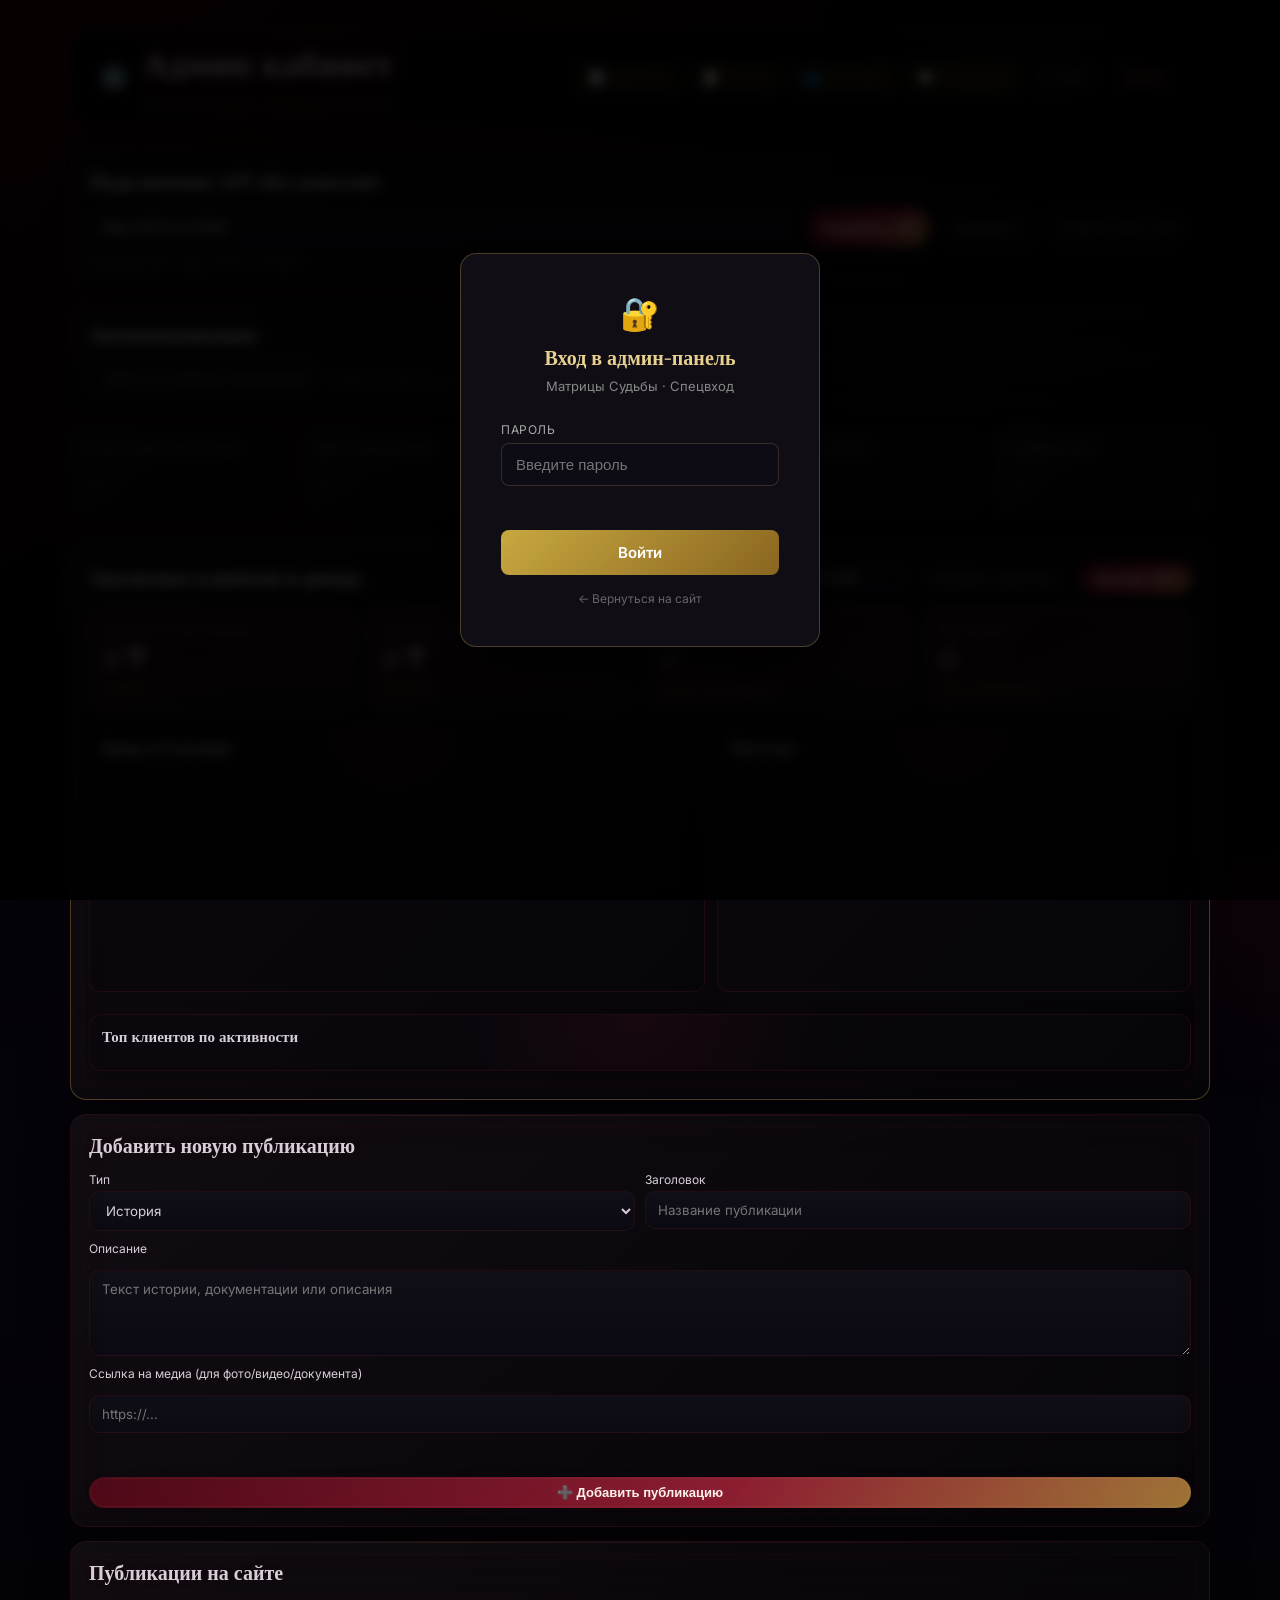
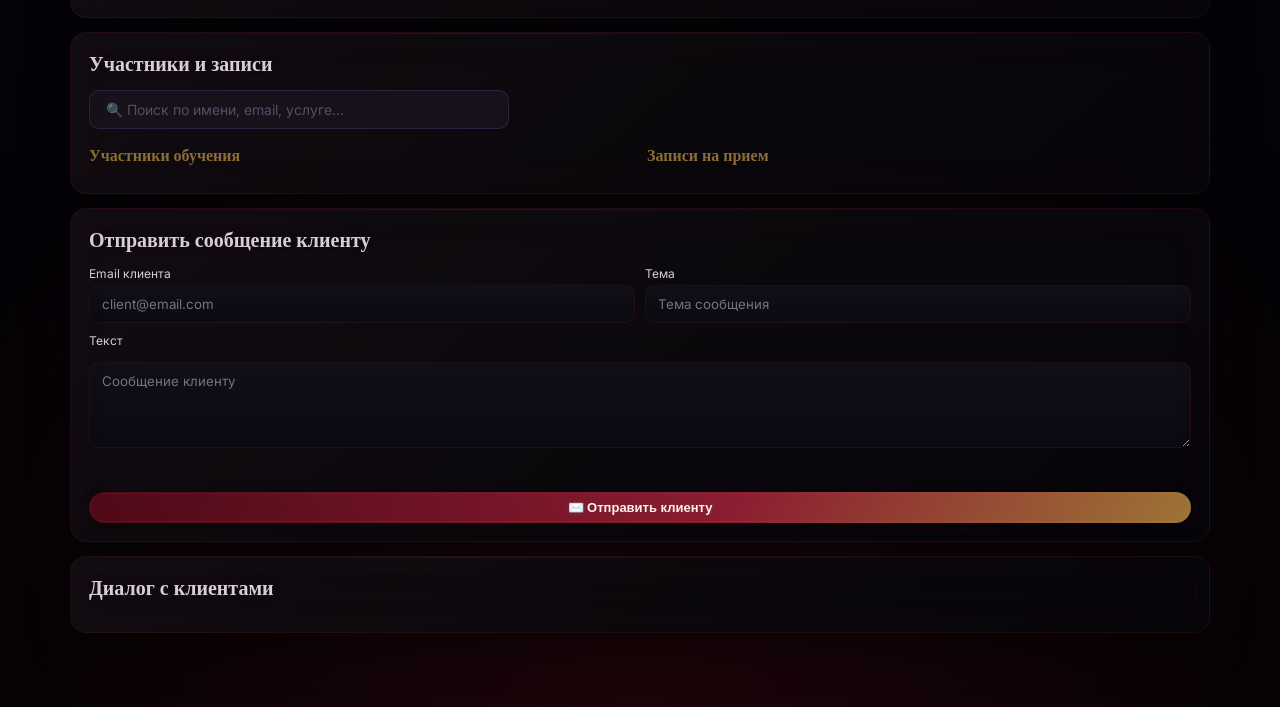
==== commit cd10c196: "Copilot CLI session 3d126583-f29f-4c4b-a68e-1c4c6ca3910c changes" ====
--- a/admin.html
+++ b/admin.html
@@ -5,7 +5,7 @@
     <link rel="icon" type="image/svg+xml" href="favicon.svg">
     <meta name="viewport" content="width=device-width, initial-scale=1.0">
     <title>Админ кабинет — Матрицы Судьбы</title>
-    <link rel="stylesheet" href="admin.css">
+    <link rel="stylesheet" href="admin.css?v=20260721c">
 </head>
 <body>
     <div class="wrap">
@@ -22,45 +22,10 @@
                 <a class="btn btn-nav" href="#content-section">📝 Контент</a>
                 <a class="btn btn-nav" href="#participants-section">👥 Участники</a>
                 <a class="btn btn-nav" href="#messages-section">💬 Сообщения</a>
-                <button class="btn" type="button" id="adminUiSettingsToggle" onclick="toggleAdminUiSettings()">⚙️ Настройки UI</button>
                 <a class="btn" href="index.html">← Сайт</a>
                 <button class="btn btn-danger-outline" onclick="clearAdminSession()">Выйти</button>
             </nav>
         </header>
-
-        <section class="panel admin-ui-settings is-collapsed" id="adminUiSettingsPanel">
-            <div class="panel-head">
-                <h2>Настройки интерфейса</h2>
-            </div>
-            <div class="admin-ui-settings-grid">
-                <label class="admin-ui-control">
-                    <span>Тема</span>
-                    <select id="adminUiTheme">
-                        <option value="dark">Темная (Tech)</option>
-                        <option value="light">Светлая</option>
-                    </select>
-                </label>
-                <label class="admin-ui-control">
-                    <span>Акцент</span>
-                    <select id="adminUiAccent">
-                        <option value="blue">Blue</option>
-                        <option value="indigo">Indigo</option>
-                        <option value="emerald">Emerald</option>
-                    </select>
-                </label>
-                <label class="admin-ui-control">
-                    <span>Плотность</span>
-                    <select id="adminUiDensity">
-                        <option value="comfortable">Обычная</option>
-                        <option value="compact">Компактная</option>
-                    </select>
-                </label>
-                <label class="admin-ui-check">
-                    <input type="checkbox" id="adminUiReduceMotion">
-                    <span>Минимум анимаций</span>
-                </label>
-            </div>
-        </section>
 
         <section class="panel">
             <h2>Подключение API (без консоли)</h2>
@@ -266,81 +231,6 @@
             return (localStorage.getItem('apiBaseUrl') || 'http://127.0.0.1:5000').trim().replace(/\/$/, '');
         })();
         const ADMIN_ACCESS_CODE = '0000';
-        const ADMIN_UI_THEME_KEY = 'adminUiThemeV2';
-        const ADMIN_UI_ACCENT_KEY = 'adminUiAccentV2';
-        const ADMIN_UI_DENSITY_KEY = 'adminUiDensityV2';
-        const ADMIN_UI_MOTION_KEY = 'adminUiMotionV2';
-
-        function toggleAdminUiSettings() {
-            const panel = document.getElementById('adminUiSettingsPanel');
-            if (!panel) return;
-            panel.classList.toggle('is-collapsed');
-            const toggle = document.getElementById('adminUiSettingsToggle');
-            if (toggle) {
-                toggle.textContent = panel.classList.contains('is-collapsed') ? '⚙️ Настройки UI' : '✕ Скрыть настройки';
-            }
-        }
-
-        function getDefaultAdminUiPrefs() {
-            return {
-                theme: 'dark',
-                accent: 'blue',
-                density: 'comfortable',
-                reduceMotion: true
-            };
-        }
-
-        function readAdminUiPrefs() {
-            const defaults = getDefaultAdminUiPrefs();
-            const themeRaw = localStorage.getItem(ADMIN_UI_THEME_KEY);
-            const accentRaw = localStorage.getItem(ADMIN_UI_ACCENT_KEY);
-            const densityRaw = localStorage.getItem(ADMIN_UI_DENSITY_KEY);
-            const motionRaw = localStorage.getItem(ADMIN_UI_MOTION_KEY);
-            return {
-                theme: themeRaw === 'light' ? 'light' : defaults.theme,
-                accent: ['blue', 'indigo', 'emerald'].includes(accentRaw) ? accentRaw : defaults.accent,
-                density: densityRaw === 'compact' ? 'compact' : defaults.density,
-                reduceMotion: motionRaw ? motionRaw === 'true' : defaults.reduceMotion
-            };
-        }
-
-        function applyAdminUiPrefs(prefs) {
-            document.documentElement.setAttribute('data-admin-theme', prefs.theme);
-            document.documentElement.setAttribute('data-admin-accent', prefs.accent);
-            document.documentElement.setAttribute('data-admin-density', prefs.density);
-            document.documentElement.classList.toggle('admin-reduce-motion', !!prefs.reduceMotion);
-
-            const theme = document.getElementById('adminUiTheme');
-            const accent = document.getElementById('adminUiAccent');
-            const density = document.getElementById('adminUiDensity');
-            const motion = document.getElementById('adminUiReduceMotion');
-            if (theme) theme.value = prefs.theme;
-            if (accent) accent.value = prefs.accent;
-            if (density) density.value = prefs.density;
-            if (motion) motion.checked = !!prefs.reduceMotion;
-        }
-
-        function saveAdminUiPrefs() {
-            const prefs = {
-                theme: document.getElementById('adminUiTheme')?.value || 'dark',
-                accent: document.getElementById('adminUiAccent')?.value || 'blue',
-                density: document.getElementById('adminUiDensity')?.value || 'comfortable',
-                reduceMotion: !!document.getElementById('adminUiReduceMotion')?.checked
-            };
-            localStorage.setItem(ADMIN_UI_THEME_KEY, prefs.theme);
-            localStorage.setItem(ADMIN_UI_ACCENT_KEY, prefs.accent);
-            localStorage.setItem(ADMIN_UI_DENSITY_KEY, prefs.density);
-            localStorage.setItem(ADMIN_UI_MOTION_KEY, String(prefs.reduceMotion));
-            applyAdminUiPrefs(prefs);
-        }
-
-        function initAdminUiSettings() {
-            applyAdminUiPrefs(readAdminUiPrefs());
-            ['adminUiTheme', 'adminUiAccent', 'adminUiDensity', 'adminUiReduceMotion'].forEach((id) => {
-                const el = document.getElementById(id);
-                if (el) el.addEventListener('change', saveAdminUiPrefs);
-            });
-        }
 
         function currentApiBase() {
             return (localStorage.getItem('apiBaseUrl') || 'http://127.0.0.1:5000').trim();
@@ -847,7 +737,6 @@
         }
 
         window.addEventListener('DOMContentLoaded', async () => {
-            initAdminUiSettings();
             initApiControls();
             applyAnalyticsPreset();
             const isAdminReady = await checkAdmin();
--- a/admin.css
+++ b/admin.css
@@ -788,338 +788,3 @@
     border-color: rgba(220,53,69,0.6) !important;
     box-shadow: 0 0 0 2px rgba(220,53,69,0.15) !important;
 }
-
-/* ── MODERN ADMIN LAYER (2026) ─────────────────────── */
-body {
-    background:
-        radial-gradient(circle at 12% -8%, rgba(68, 107, 196, 0.34), transparent 34%),
-        radial-gradient(circle at 88% 10%, rgba(117, 164, 255, 0.14), transparent 24%),
-        linear-gradient(180deg, #040914 0%, #050b18 40%, #071020 100%);
-}
-
-.top,
-.panel,
-.kpi,
-.chart-box,
-.analytic-card {
-    border-color: rgba(122, 156, 226, 0.24);
-    background:
-        linear-gradient(155deg, rgba(11, 18, 34, 0.93), rgba(10, 17, 32, 0.86));
-    box-shadow: 0 20px 42px rgba(0, 0, 0, 0.34);
-}
-
-h1,
-.panel h2 {
-    color: #edf4ff;
-    text-shadow: none;
-}
-
-.sub,
-.kpi .label,
-.hint,
-.table th {
-    color: #91a6d2;
-}
-
-.kpi .val,
-.money {
-    color: #d9e8ff;
-}
-
-.btn {
-    border-radius: 12px;
-    border-color: rgba(127, 162, 233, 0.28);
-    color: #dce9ff;
-    background: rgba(26, 40, 69, 0.5);
-}
-
-.btn:hover {
-    border-color: rgba(166, 195, 255, 0.6);
-    background: rgba(41, 61, 101, 0.7);
-}
-
-.btn-main {
-    background: linear-gradient(135deg, #4f73d6, #3f61c3);
-    color: #eef5ff;
-}
-
-.admin-form input,
-.admin-form select,
-.admin-form textarea,
-.api-inline input,
-.analytics-actions select,
-.analytics-actions input {
-    background: rgba(8, 14, 26, 0.88);
-    border-color: rgba(122, 156, 226, 0.3);
-    color: #e8f0ff;
-}
-
-.admin-form input:focus,
-.admin-form select:focus,
-.admin-form textarea:focus,
-.api-inline input:focus,
-.analytics-actions select:focus,
-.analytics-actions input:focus {
-    border-color: rgba(162, 191, 255, 0.62);
-    box-shadow: 0 0 0 3px rgba(82, 112, 188, 0.24);
-}
-
-.table td {
-    color: #d4e2ff;
-}
-
-/* ── TECHNO UI REDESIGN (CLEAN PROFESSIONAL) ───────── */
-:root {
-    --ui-bg: #080e1a;
-    --ui-bg-soft: #0c1526;
-    --ui-card: #111c31;
-    --ui-card-2: #14223a;
-    --ui-line: #223554;
-    --ui-line-strong: #2f4a74;
-    --ui-text: #e6eefc;
-    --ui-muted: #9eb0d0;
-    --ui-accent: #4a7cff;
-    --ui-accent-soft: rgba(74, 124, 255, 0.2);
-}
-
-html[data-admin-theme="light"] {
-    --ui-bg: #f3f6fb;
-    --ui-bg-soft: #e8edf7;
-    --ui-card: #ffffff;
-    --ui-card-2: #f9fbff;
-    --ui-line: #d4deee;
-    --ui-line-strong: #b8cae8;
-    --ui-text: #1f2d45;
-    --ui-muted: #5f7292;
-    --ui-accent: #315ecf;
-    --ui-accent-soft: rgba(49, 94, 207, 0.14);
-}
-
-html[data-admin-accent="indigo"] {
-    --ui-accent: #6b5bff;
-    --ui-accent-soft: rgba(107, 91, 255, 0.2);
-}
-
-html[data-admin-accent="emerald"] {
-    --ui-accent: #0da77c;
-    --ui-accent-soft: rgba(13, 167, 124, 0.2);
-}
-
-body {
-    background: linear-gradient(180deg, var(--ui-bg) 0%, var(--ui-bg-soft) 100%) !important;
-    color: var(--ui-muted) !important;
-}
-
-body::before,
-body::after {
-    display: none !important;
-}
-
-.wrap {
-    max-width: 1280px;
-}
-
-.top,
-.panel,
-.kpi,
-.analytic-card,
-.chart-box {
-    background: linear-gradient(180deg, var(--ui-card), var(--ui-card-2)) !important;
-    border-color: var(--ui-line) !important;
-    box-shadow: 0 10px 24px rgba(5, 12, 26, 0.14) !important;
-    animation: none !important;
-}
-
-.top {
-    top: 10px;
-    border-radius: 14px;
-}
-
-h1,
-.panel h2,
-.chart-box h3,
-.double-grid h3 {
-    color: var(--ui-text) !important;
-    text-shadow: none !important;
-}
-
-.sub,
-.kpi .label,
-.analytic-card .label,
-.analytic-card .hint,
-.bar-label,
-.table th,
-.admin-ui-control span {
-    color: var(--ui-muted) !important;
-}
-
-.kpi .val,
-.analytic-card .money,
-.bar-value {
-    color: var(--ui-text) !important;
-    text-shadow: none !important;
-}
-
-.btn,
-.btn-nav,
-.btn-danger-outline {
-    background: rgba(255, 255, 255, 0.02) !important;
-    border: 1px solid var(--ui-line) !important;
-    color: var(--ui-text) !important;
-    border-radius: 10px !important;
-    box-shadow: none !important;
-    font-size: 13px !important;
-    transition: border-color 0.2s ease, background 0.2s ease, transform 0.2s ease;
-}
-
-.btn:hover,
-.btn-nav:hover,
-.btn-danger-outline:hover {
-    border-color: var(--ui-line-strong) !important;
-    background: rgba(255, 255, 255, 0.05) !important;
-    transform: translateY(-1px);
-}
-
-.btn-main {
-    background: var(--ui-accent) !important;
-    border-color: var(--ui-accent) !important;
-    color: #ffffff !important;
-}
-
-.btn-main:hover {
-    filter: brightness(1.05);
-}
-
-.admin-form input,
-.admin-form select,
-.admin-form textarea,
-.api-inline input,
-.analytics-actions select,
-.analytics-actions input,
-.admin-search-input {
-    background: var(--ui-bg) !important;
-    border: 1px solid var(--ui-line) !important;
-    color: var(--ui-text) !important;
-    border-radius: 10px !important;
-}
-
-.admin-form input:focus,
-.admin-form select:focus,
-.admin-form textarea:focus,
-.api-inline input:focus,
-.analytics-actions select:focus,
-.analytics-actions input:focus,
-.admin-search-input:focus {
-    border-color: var(--ui-accent) !important;
-    box-shadow: 0 0 0 3px var(--ui-accent-soft) !important;
-}
-
-.table {
-    background: transparent !important;
-}
-
-.table th,
-.table td {
-    border-bottom: 1px solid var(--ui-line) !important;
-}
-
-.table th {
-    background: rgba(255, 255, 255, 0.03) !important;
-}
-
-.table tr:hover td {
-    background: rgba(255, 255, 255, 0.03) !important;
-}
-
-.bar {
-    background: linear-gradient(180deg, var(--ui-accent), #0f1f3c) !important;
-    box-shadow: none !important;
-}
-
-.service-item {
-    border-color: var(--ui-line) !important;
-    background: rgba(255, 255, 255, 0.02) !important;
-    box-shadow: none !important;
-}
-
-.service-rank {
-    background: var(--ui-accent-soft) !important;
-    color: var(--ui-text) !important;
-}
-
-.service-count {
-    color: var(--ui-text) !important;
-}
-
-.admin-ui-settings {
-    margin-top: 8px;
-}
-
-.admin-ui-settings.is-collapsed .admin-ui-settings-grid {
-    display: none;
-}
-
-.admin-ui-settings-grid {
-    display: grid;
-    grid-template-columns: repeat(4, minmax(180px, 1fr));
-    gap: 12px;
-}
-
-.admin-ui-control {
-    display: flex;
-    flex-direction: column;
-    gap: 7px;
-}
-
-.admin-ui-control span {
-    font-size: 12px;
-    letter-spacing: 0.4px;
-}
-
-.admin-ui-check {
-    display: flex;
-    align-items: center;
-    gap: 8px;
-    color: var(--ui-text);
-    font-size: 13px;
-    padding-top: 26px;
-}
-
-.admin-ui-check input {
-    width: 16px;
-    height: 16px;
-    accent-color: var(--ui-accent);
-}
-
-html[data-admin-density="compact"] .panel {
-    padding: 14px;
-}
-
-html[data-admin-density="compact"] .kpi,
-html[data-admin-density="compact"] .analytic-card {
-    padding: 10px;
-}
-
-html[data-admin-density="compact"] .table th,
-html[data-admin-density="compact"] .table td {
-    padding: 8px;
-}
-
-html.admin-reduce-motion *,
-html.admin-reduce-motion *::before,
-html.admin-reduce-motion *::after {
-    animation: none !important;
-    transition: none !important;
-}
-
-@media (max-width: 920px) {
-    .admin-ui-settings-grid {
-        grid-template-columns: 1fr 1fr;
-    }
-}
-
-@media (max-width: 640px) {
-    .admin-ui-settings-grid {
-        grid-template-columns: 1fr;
-    }
-}
